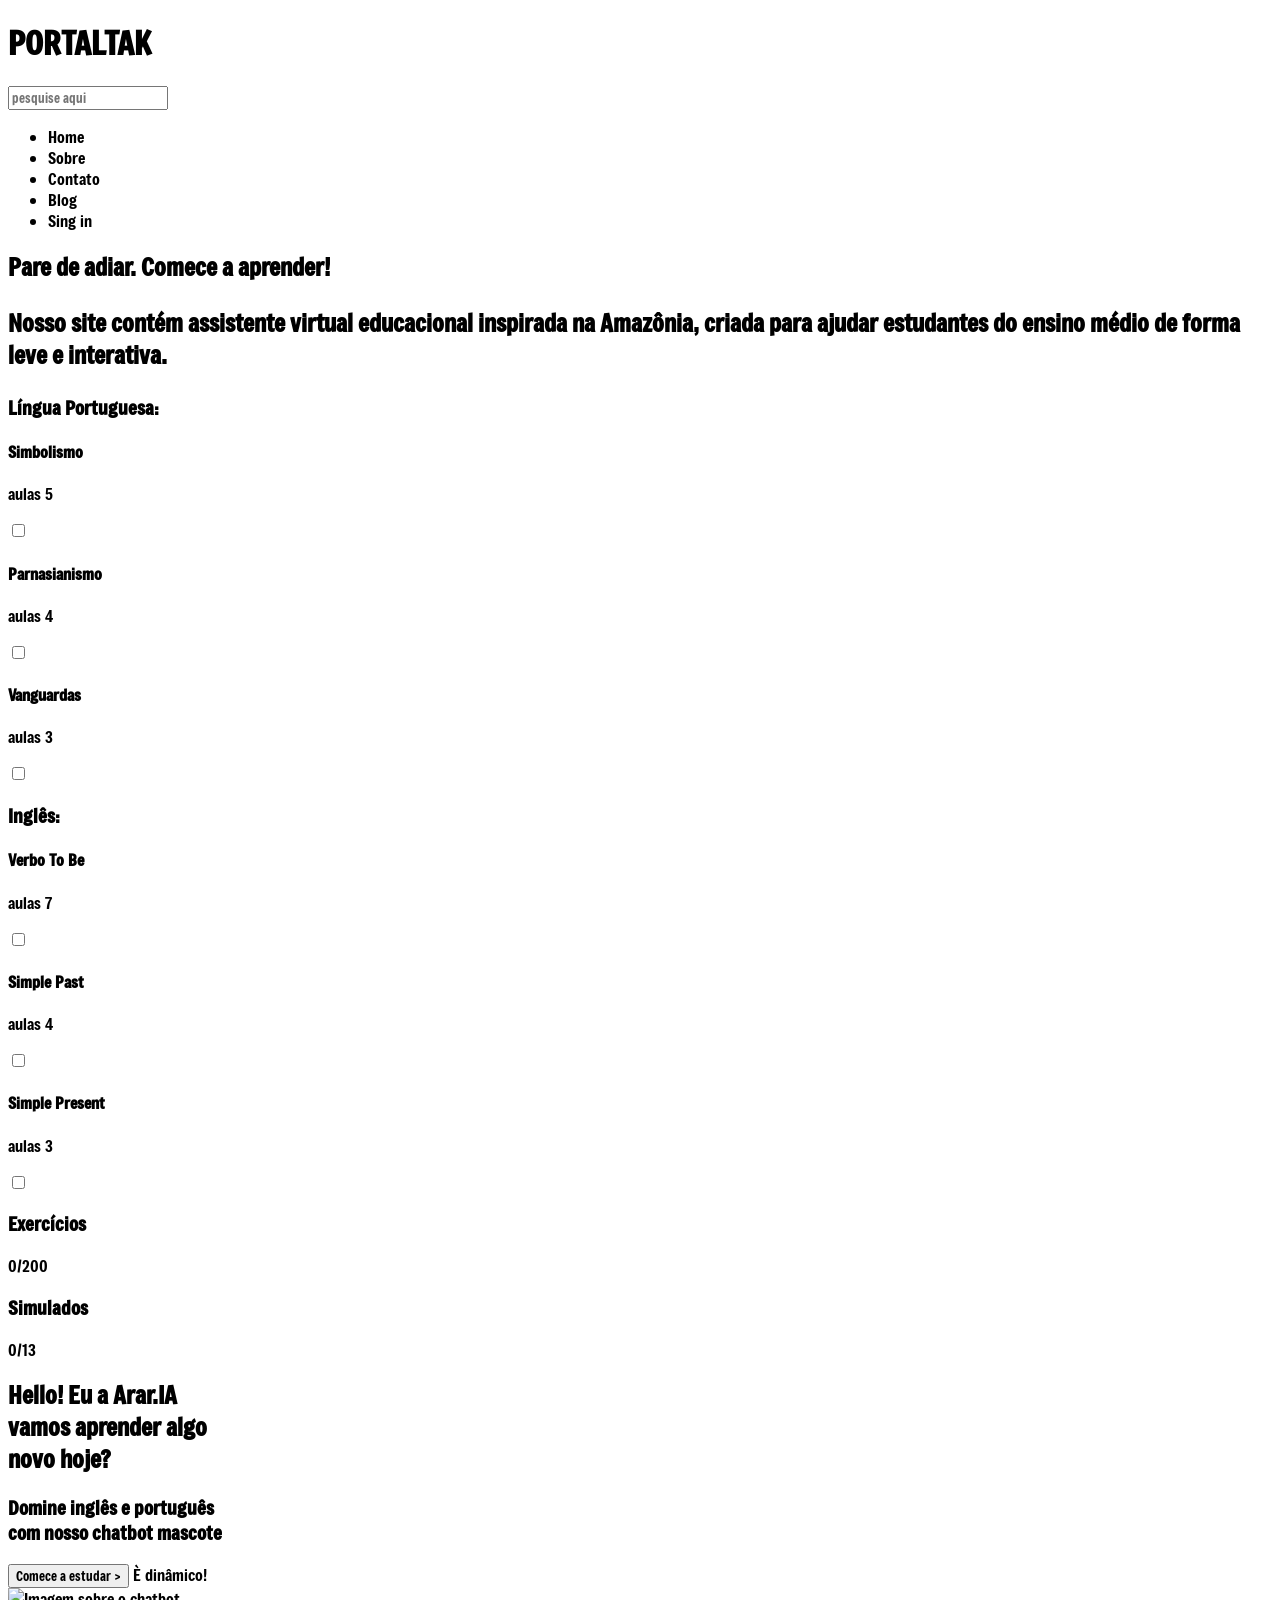
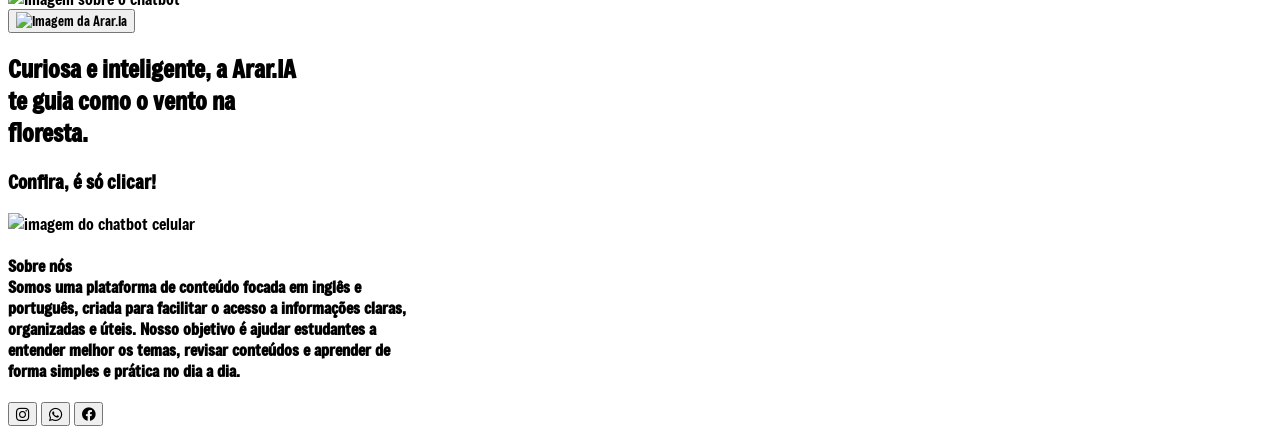
==== index.html @ faae697b "Add files via upload" ====
<!DOCTYPE html>
<html lang="pt-BR">
<head>
    <meta charset="UTF-8">
    <meta name="viewport" content="width=device-width, initial-scale=1.0">
    <title>Portalk</title>
    <link rel="stylesheet" href="style.css">
    <link rel="stylesheet" href="https://cdn.jsdelivr.net/npm/bootstrap-icons@1.13.1/font/bootstrap-icons.min.css">
    <!--O link das fontes ja foram baixados, são 2. Só falta colocar no css-->
    <link rel="preconnect" href="https://fonts.googleapis.com">
<link rel="preconnect" href="https://fonts.gstatic.com" crossorigin>
<link href="https://fonts.googleapis.com/css2?family=Amarante&family=Freeman&display=swap" rel="stylesheet">
</head>
<body>
     <div>
        <h1>PORTALTAK</h1>
        <form>
            <input type="text" placeholder="pesquise aqui">
        </form>
    </div>

    <div class="navegacao">
        <ul class="Menu">
            <li><a>Home</a></li>
            <li><a>Sobre</a></li>
            <li><a>Contato</a></li>
            <li><a>Blog</a></li>
            <li><a>Sing in</a></li>
        </ul>
    </div>

    <div class="Home">
        <h2>Pare de adiar. Comece a aprender!<h2>
        <p>Nosso site contém assistente virtual educacional inspirada na Amazônia, criada para ajudar estudantes do ensino médio de forma leve e interativa.</p>
    </div>

    <div class="atividade">
        <h3>Língua Portuguesa:</h3>

        <div class="Simbolismo">
            <h4>Simbolismo</h4>
            <p>aulas 5</p>

            <input type="checkbox" value="aula concluída">

        </div>

        <div class="Parnasianismo">
            <h4>Parnasianismo</h4>
            <p>aulas 4</p>

            <input type="checkbox" value="aula concluída">

        </div>

        <div class="Vanguardas">
            <h4>Vanguardas</h4>
            <p>aulas 3</p>
        
            <input type="checkbox" value="aula concluída">

        <h3>Inglês:</h3>

        <div class="Verbo To Be">
            <h4>Verbo To Be</h4>
            <p>aulas 7</p>

            <input type="checkbox" value="aula concluída">

        </div>

        <div class="Simple Past">
            <h4>Simple Past</h4>
            <p>aulas 4</p>

            <input type="checkbox" value="aula concluída">

        </div>

        <div class="Simple Present">
            <h4>Simple Present</h4>
            <p>aulas 3</p>
        
            <input type="checkbox" value="aula concluída">

        </div>

        <div class="exercícios">
            <div class="Exercícios">
                <h3>Exercícios</h3>
                <p>0/200</p>
            </div>

            <div class="Simulados">
                <h3>Simulados</h3>
                <p>0/13</p>
            </div>
        </div>
    
    <main>

        <section class="Sobre-Chatbot">
            <div class="txt-Sobre-Chatbot">

                <h1 class="titulo-section">Hello! Eu a Arar.IA
                     <br>vamos aprender algo 
                     <br>novo hoje?
                </h1>
                <h3>
                    Domine inglês e português 
                    <br>com nosso chatbot mascote
                </h3>
                <a href="#"><button>Comece a estudar > </button></a>
                <span class="texto-ao-lado-botao">È dinâmico!</span>
           <div class="img-sobre">
            <img src="img/arara do convite.png" alt="Imagem sobre o chatbot" width="450">
           </div>    
            </div>
        </section>
        <section class="Parte2-Sobre-Chatbot">
            <div class="txt-Parte2-Sobre-Chatbot">
                <a href="#"><button class="botao-redondo"><img src="img/Arar.IA.png" alt="Imagem da Arar.Ia" width="100" height="100"></button></a>
                <h1 class="titulo-section">Curiosa e inteligente, a Arar.IA 
                    <br>te guia como o vento na 
                    <br>floresta.
                </h1>
                <h3>Confira, é só clicar!</h3>
            <div class="img-Parte2-sobre">
            <img src="img/Celular chatbot.png" alt="imagem do chatbot celular" width="350">
            </div>

            </div>

        </section>
    </main>
    <footer>
        <div class="sobre-nos-footer">
            <h4>Sobre nós 
                <br> Somos uma plataforma de conteúdo focada em inglês e 
                <br> português, criada para facilitar o acesso a informações claras,
                <br> organizadas e úteis. Nosso objetivo é ajudar estudantes a 
                <br> entender melhor os temas, revisar conteúdos e aprender de 
                <br> forma simples e prática no dia a dia.</h4>
        </div>
        <div class="btn-redes">
           <a href="#"><button><i class="bi bi-instagram"></i></button></a>
           <a href="#"><button><i class="bi bi-whatsapp"></i></button></a>
           <a href="#"><button><i class="bi bi-facebook"></i></button></a>

        </div>
    </footer>
</body>
</html>
---- style.css ----
*{
   font-family: "Freeman", sans-serif; /*essa é uma das fontes que o site tem, falta a fonte Amarente que ja esta baixada. falta designar para o lugar certo*/
}
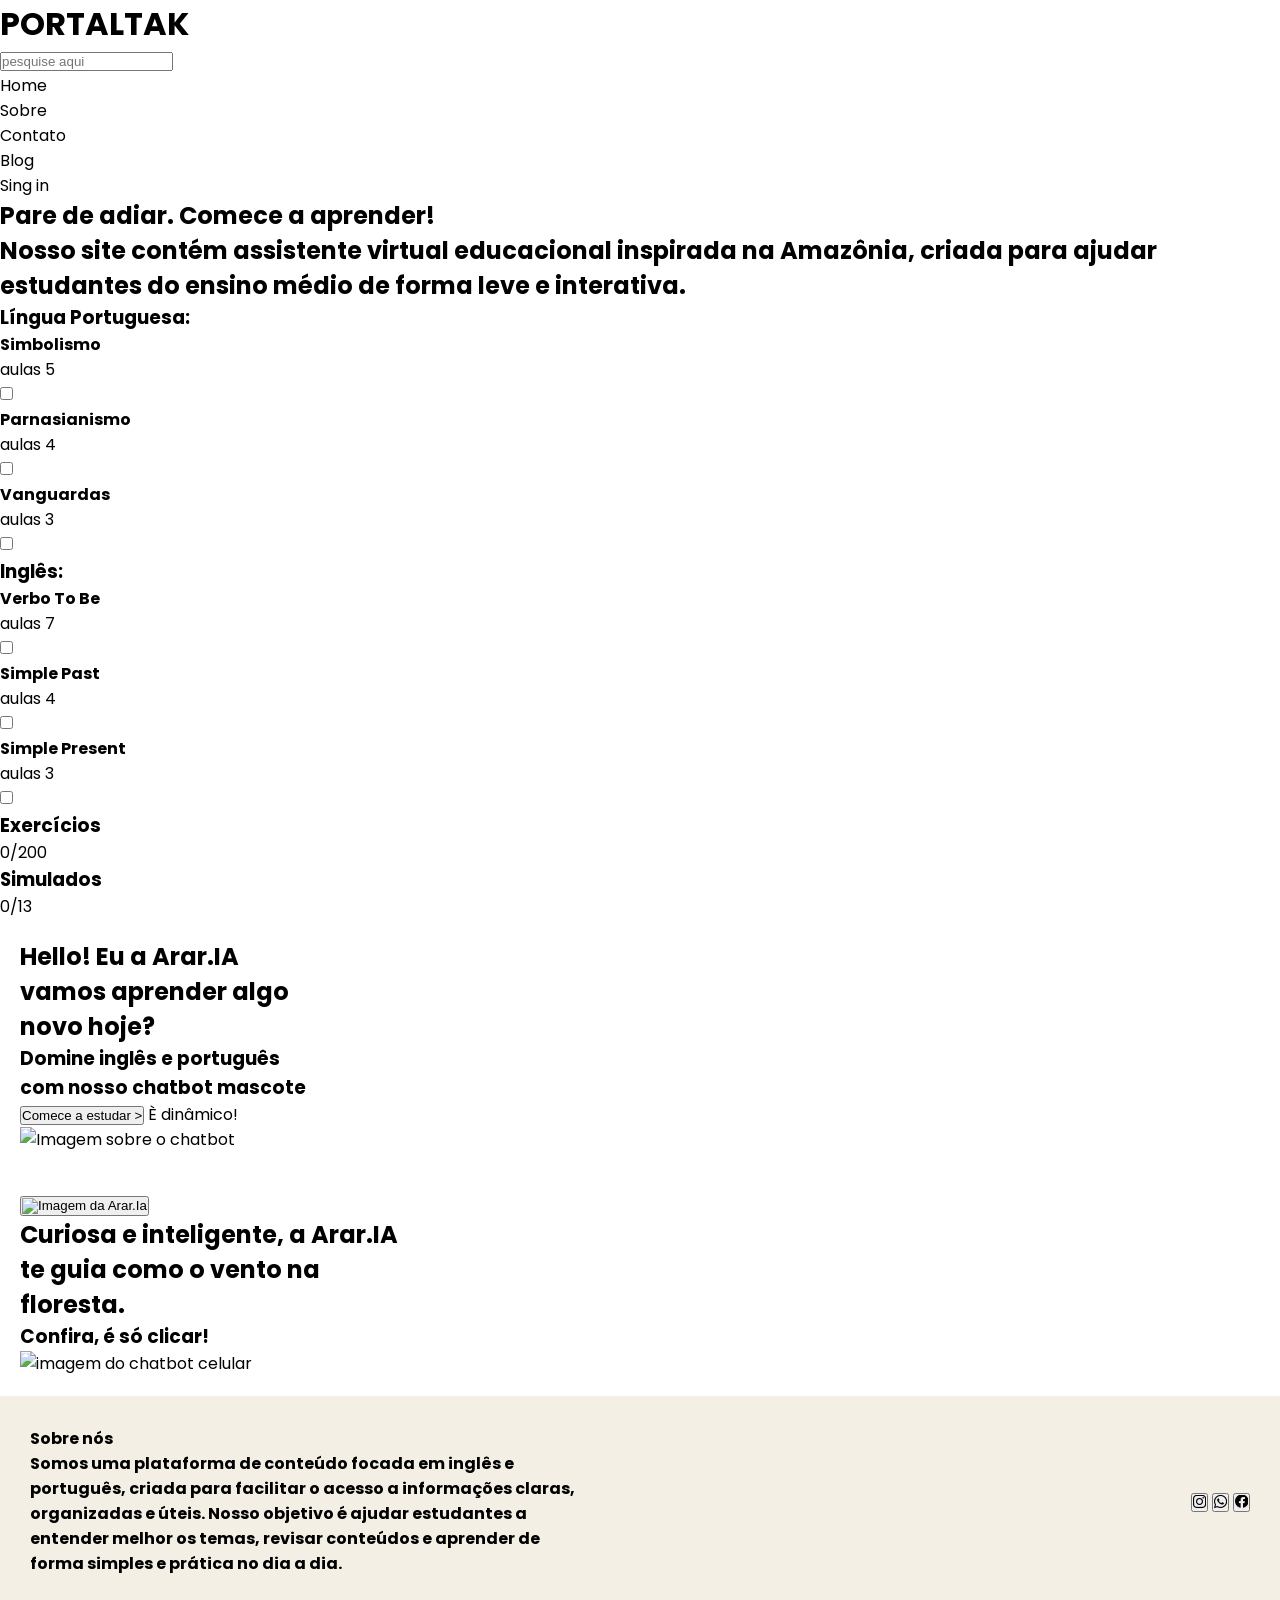
==== commit 628000f9: "Update index.html" ====
--- a/index.html
+++ b/index.html
@@ -149,5 +149,6 @@
 
         </div>
     </footer>
+    <script src="script.js"></script>
 </body>
 </html>
--- a/style.css
+++ b/style.css
@@ -1,4 +1,278 @@
-*{
-   font-family: "Freeman", sans-serif; /*essa é uma das fontes que o site tem, falta a fonte Amarente que ja esta baixada. falta designar para o lugar certo*/
-}
-
+@import url("https://fonts.googleapis.com/css2?family=Poppins:wght@400;500;600;700;800&family=Open+Sans:wght@400;600&display=swap");
+
+/* ---- Reset e Base ---- */
+*,
+*::before,
+*::after {
+ box-sizing: border-box;
+ margin: 0;
+ padding: 0;
+}
+
+:root {
+ --azul-escuro: #1a3a6b;
+ --azul-medio: #2563a8;
+ --azul-claro: #3b82d4;
+ --azul-hover: #1e50a0;
+ --amarelo: #f5c518;
+ --amarelo-claro: #fde68a;
+ --branco: #ffffff;
+ --cinza-claro: #f3f4f6;
+ --cinza-borda: #d1d5db;
+ --cinza-texto: #6b7280;
+ --texto-escuro: #1f2937;
+ --verde: #16a34a;
+ --bege: #f5f0e8;
+ --font-principal: "Poppins", sans-serif;
+ --font-corpo: "Open Sans", sans-serif;
+ --sombra-card: 0 2px 8px rgba(0, 0, 0, 0.1);
+ --radius-card: 12px;
+ --radius-btn: 8px;
+}
+body {
+ font-family: var(--font-principal), var(--font-corpo);
+ margin: 0;
+ padding: 0;
+}
+
+header {
+ background-color: #2563a8;
+ color: white;
+ padding: 20px 40px;
+ display: flex;
+ justify-content: space-between;
+ align-items: center;
+}
+
+.logo {
+ display: flex;
+ align-items: center;
+ gap: 12px;
+}
+
+.logo h1 {
+ font-size: 42px;
+ font-weight: bold;
+ margin: 0;
+}
+
+.logo img {
+ width: 55px;
+ height: auto;
+}
+
+nav a {
+ margin: 10px;
+ color: Black;
+ text-decoration: none;
+}
+
+.home {
+ display: flex;
+ justify-content: space-between;
+ align-items: center;
+ padding: 60px 80px;
+}
+
+.texto-home {
+ max-width: 400px;
+}
+
+.texto-home h2 {
+ font-size: 32px;
+ color: #1a3a6b;
+ margin-bottom: 20px;
+}
+
+.texto-home p {
+ font-size: 18px;
+ line-height: 1.6;
+}
+
+.img-home img {
+ width: 350px;
+}
+
+
+section {
+ padding: 20px;
+}
+
+.cards {
+ display: flex;
+ gap: 25px;
+ flex-wrap: wrap;
+ justify-content: center;
+ margin: 30px 0;
+}
+
+.card {
+ width: 160px;
+ height: 170px;
+ border-radius: 20px;
+ padding: 20px;
+ text-align: center;
+ box-shadow: 0 5px 10px rgba(0,0,0,0.15);
+ transition: 0.3s;
+ display: flex;
+ flex-direction: column;
+ justify-content: center;
+}
+
+.card:hover {
+ transform: translateY(-8px);
+}
+
+.card.azul {
+ background: #6f91bf;
+ color: white;
+}
+
+.card.bege {
+ background: #f3efe5;
+ color: #1f2937;
+}
+
+.card img {
+ width: 55px;
+ margin: 0 auto 15px;
+}
+
+.card h3 {
+ font-size: 18px;
+ margin-bottom: 8px;
+}
+
+.card p {
+ font-size: 14px;
+}
+
+.card:hover {
+ transform: scale(1.05);
+}
+
+.cards-extras {
+ display: flex;
+ gap: 30px;
+ justify-content: center;
+ margin: 40px 0;
+ flex-wrap: wrap;
+}
+
+.extra {
+ width: 250px;
+ height: 120px;
+ border-radius: 25px;
+ padding: 25px;
+ display: flex;
+ flex-direction: column;
+ justify-content: center;
+ box-shadow: 0 5px 10px rgba(0,0,0,0.15);
+ transition: 0.3s;
+}
+
+.extra:hover {
+ transform: translateY(-8px);
+}
+
+.extra.azul {
+ background: #6f91bf;
+ color: white;
+}
+
+.extra.bege {
+ background: #f3efe5;
+ color: #1f2937;
+}
+
+.extra h3 {
+ font-size: 22px;
+ margin-bottom: 10px;
+}
+
+.extra p {
+ font-size: 18px;
+}
+
+.menu {
+ list-style: none;
+ padding: 0;
+}
+
+.menu li {
+ display: inline;
+ margin-right: 20px;
+}
+
+.banner {
+ background-color: #ffffff; /* Cor da seção de banner */
+ text-align: center;
+ padding: 50px 0;
+}
+
+.cards {
+ display: flex;
+ justify-content: space-around;
+ padding: 20px;
+}
+
+.card {
+ border: 1px solid #e7f3fe;
+ padding: 20px;
+ width: 30%;
+ text-align: center;
+}
+
+.chatbot {
+ display: flex;
+ justify-content: space-between;
+ align-items: center;
+ padding: 60px;
+ flex-wrap: wrap;
+}
+
+.texto-chatbot {
+ max-width: 400px;
+}
+
+.texto-chatbot h2 {
+ font-size: 32px;
+ margin-bottom: 20px;
+}
+
+.texto-chatbot p {
+ margin-bottom: 20px;
+}
+
+.texto-chatbot button {
+ background: #6f91bf;
+ color: white;
+ border: none;
+ padding: 12px 25px;
+ border-radius: 12px;
+}
+.celular {
+ display: flex;
+ justify-content: space-around;
+ align-items: center;
+ padding: 60px;
+ flex-wrap: wrap;
+}
+
+.celular img {
+ width: 350px;
+}
+
+footer {
+ background: #f3efe5;
+ padding: 30px;
+ display: flex;
+ justify-content: space-between;
+ align-items: center;
+}
+
+.redes i {
+ font-size: 24px;
+ margin-left: 20px;
+ cursor: pointer;
+}
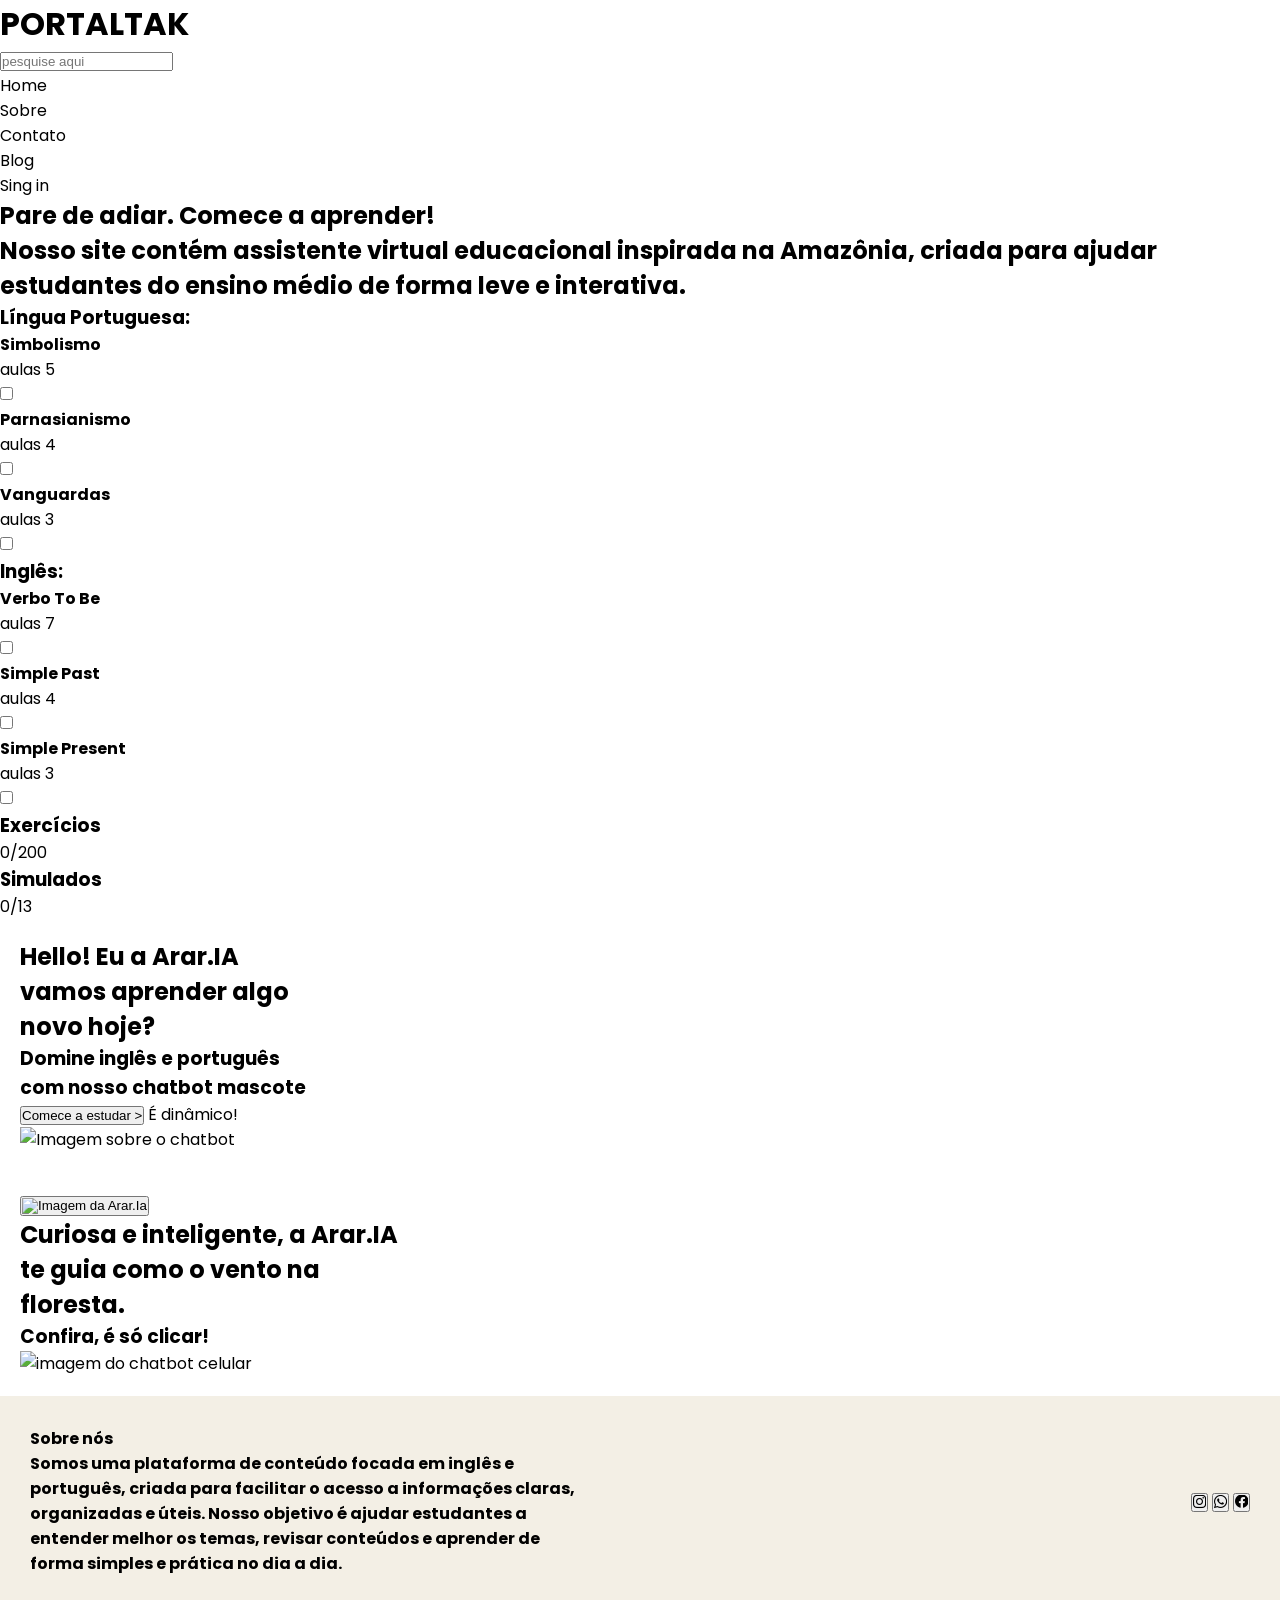
==== commit 06225516: "Update index.html" ====
--- a/index.html
+++ b/index.html
@@ -111,7 +111,7 @@
                     <br>com nosso chatbot mascote
                 </h3>
                 <a href="#"><button>Comece a estudar > </button></a>
-                <span class="texto-ao-lado-botao">È dinâmico!</span>
+                <span class="texto-ao-lado-botao">É dinâmico!</span>
            <div class="img-sobre">
             <img src="img/arara do convite.png" alt="Imagem sobre o chatbot" width="450">
            </div>    
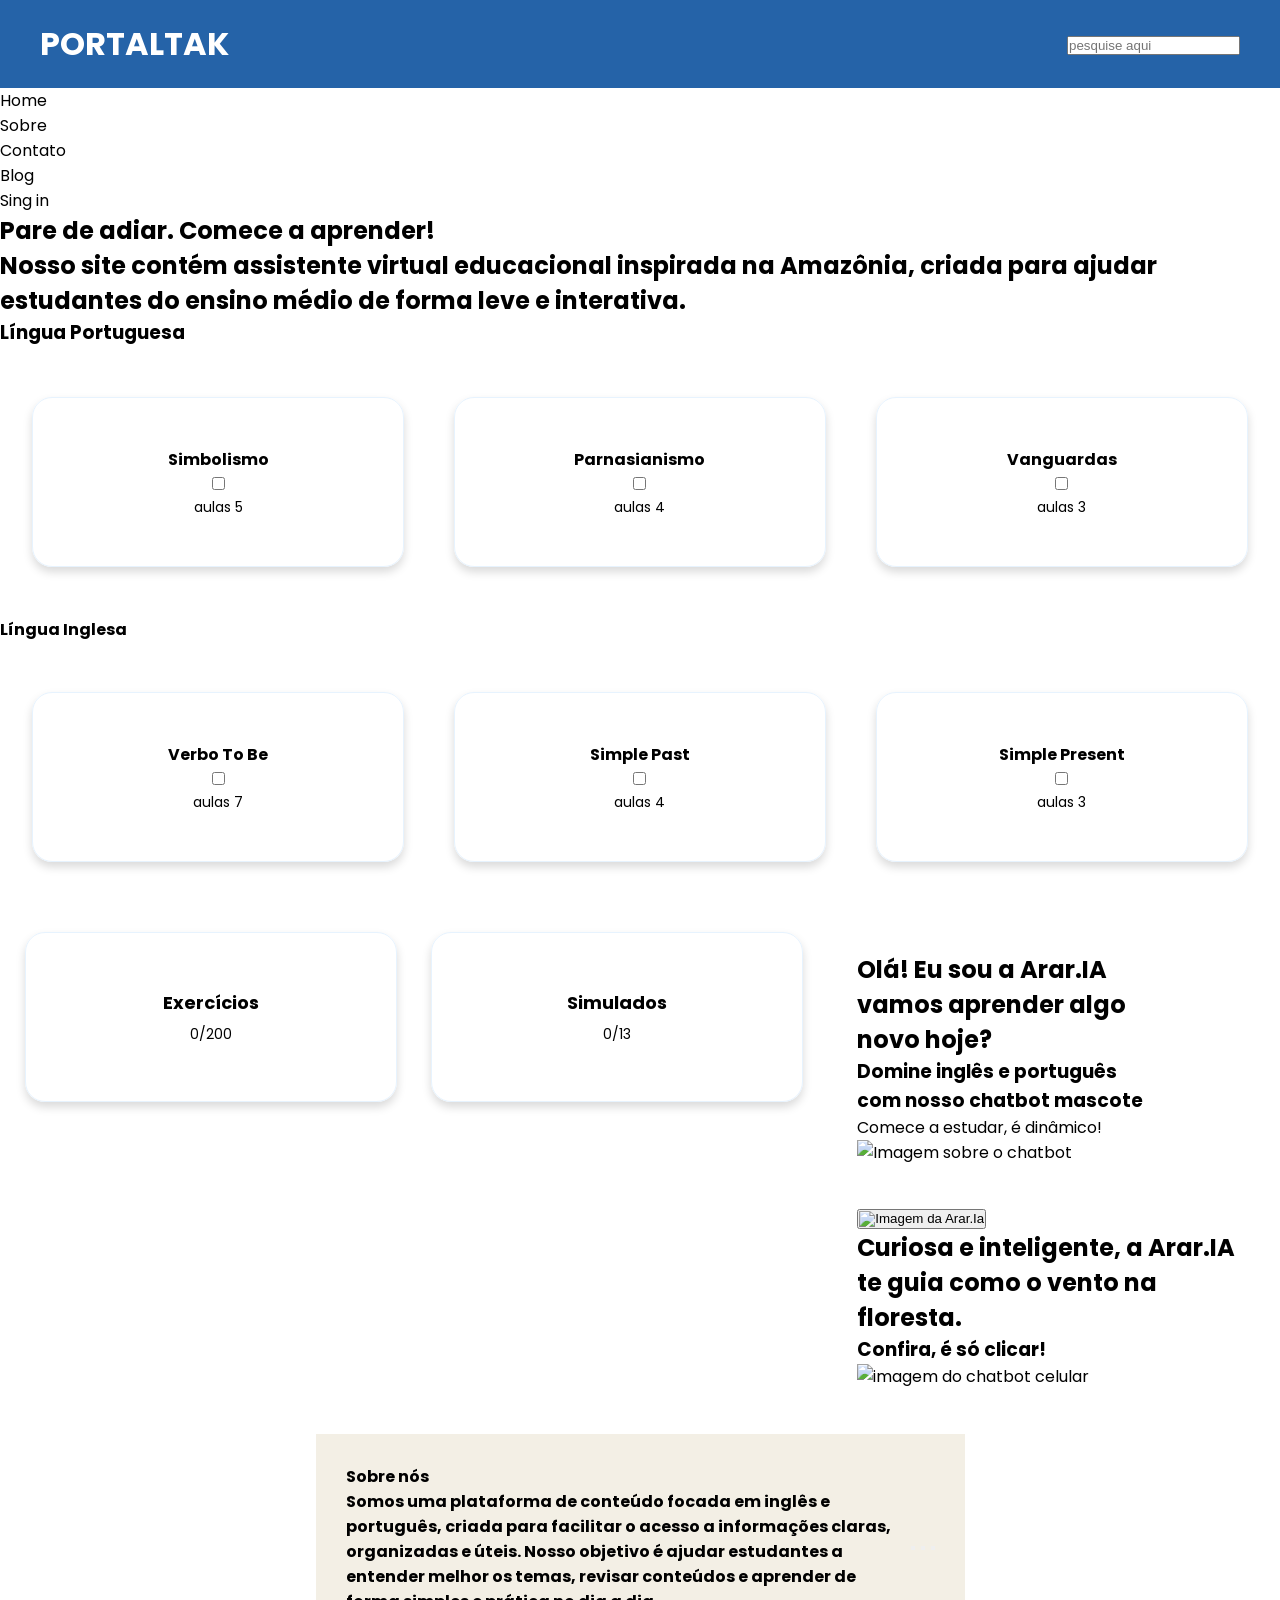
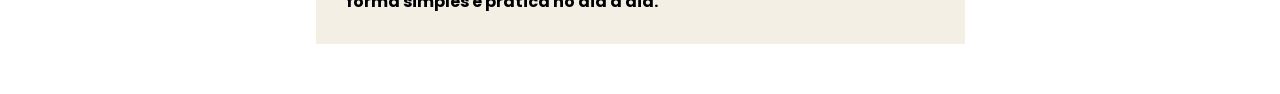
==== commit 82d7fb8b: "Update index.html" ====
--- a/index.html
+++ b/index.html
@@ -4,20 +4,16 @@
     <meta charset="UTF-8">
     <meta name="viewport" content="width=device-width, initial-scale=1.0">
     <title>Portalk</title>
-    <link rel="stylesheet" href="style.css">
-    <link rel="stylesheet" href="https://cdn.jsdelivr.net/npm/bootstrap-icons@1.13.1/font/bootstrap-icons.min.css">
-    <!--O link das fontes ja foram baixados, são 2. Só falta colocar no css-->
-    <link rel="preconnect" href="https://fonts.googleapis.com">
-<link rel="preconnect" href="https://fonts.gstatic.com" crossorigin>
-<link href="https://fonts.googleapis.com/css2?family=Amarante&family=Freeman&display=swap" rel="stylesheet">
+    <link rel="stylesheet" href="style.css">   
 </head>
 <body>
-     <div>
-        <h1>PORTALTAK</h1>
-        <form>
-            <input type="text" placeholder="pesquise aqui">
-        </form>
-    </div>
+
+<header>
+    <h1>PORTALTAK</h1> <img src="">
+    <form>
+        <input type="text" placeholder="pesquise aqui">
+    </form>
+</header>
 
     <div class="navegacao">
         <ul class="Menu">
@@ -29,126 +25,143 @@
         </ul>
     </div>
 
-    <div class="Home">
-        <h2>Pare de adiar. Comece a aprender!<h2>
-        <p>Nosso site contém assistente virtual educacional inspirada na Amazônia, criada para ajudar estudantes do ensino médio de forma leve e interativa.</p>
+    <h2>Pare de adiar. Comece a aprender!<h2>
+    <p>Nosso site contém assistente virtual educacional inspirada na Amazônia, criada para ajudar estudantes do ensino médio de forma leve e interativa.</p>
+
+    <h3 class="titulo-centro">Língua Portuguesa</h3>
+
+    <div class="cards">
+
+    <div class="card">
+        <h4>Simbolismo</h4>
+        <div class="item">
+            <input type="checkbox">
+            <p>aulas 5</p>
+        </div>
     </div>
 
-    <div class="atividade">
-        <h3>Língua Portuguesa:</h3>
+    <div class="card">
+        <h4>Parnasianismo</h4>
+        <div class="item">
+            <input type="checkbox">
+            <p>aulas 4</p>
+        </div>
+    </div>
 
-        <div class="Simbolismo">
-            <h4>Simbolismo</h4>
-            <p>aulas 5</p>
+    <div class="card">
+        <h4>Vanguardas</h4>
+        <div class="item">
+            <input type="checkbox">
+            <p>aulas 3</p>
+        </div>
+    </div>
 
-            <input type="checkbox" value="aula concluída">
+</div>
+
+    <h4 class="titulo-centro"> Língua Inglesa </h4>
+
+<div class="cards">
+
+    <div class="card">
+        <h4>Verbo To Be</h4>
+        <div class="item">
+            <input type="checkbox">
+            <p> aulas 7 </p>
+        </div>
+    
+    </div>
+
+    <div class="card">
+        <h4>Simple Past</h4>
+        <div class="item">
+             <input type="checkbox">
+             <p>aulas 4</p>
+        </div>
+
+    </div>
+
+        <div class="card">
+        <h4>Simple Present</h4>
+        <div class="item">
+             <input type="checkbox">
+             <p>aulas 3</p>
+        </div>
+
+    </div>
+</div>
+
+
+<div class="cards">
+    <div class="card">
+        <h3>Exercícios</h3>
+        <div class="item">
+         <p>0/200</p>
+        </div>
+    </div>
+
+    <div class="card">
+    <h3>Simulados</h3>
+    <div class="item">
+        <p>0/13</p>
+    </div>
+    
+</div>
+    
+<main>
+    <section class="sobre-chatbot">
+        <div class="txt-sobre-chatbot">
+            <h1 class="titulo-section">Olá! Eu sou a Arar.IA
+            <br>vamos aprender algo 
+            <br>novo hoje?
+            </h1>
+
+            <h3>Domine inglês e português 
+            <br>com nosso chatbot mascote
+            </h3>
+
+            <a id="login/cadastro"> Comece a estudar, é dinâmico! </a>
+
+            <div class="img-sobre">
+                <img src="img/arara-do-convite.png" alt="Imagem sobre o chatbot">
+            </div>    
+        </div>
+    </section>
+
+    <section class="parte2-sobre-chatbot">
+        <div class="txt-Parte2-Sobre-Chatbot">
+
+            <a href="#">
+                <button class="botao-redondo">
+                <img src="img/Arar.IA.png" alt="Imagem da Arar.Ia" class="imagem-ararIA">
+                </button>
+            </a>
+
+            <h1>Curiosa e inteligente, a Arar.IA 
+            <br>te guia como o vento na 
+            <br>floresta.
+            </h1>
+            <h3>Confira, é só clicar!</h3>
+            <div class="celular-chatbot">
+            <img src="img/celular-chatbot.png" alt="imagem do chatbot celular">
+            </div>
 
         </div>
+    </section>
+</main>
 
-        <div class="Parnasianismo">
-            <h4>Parnasianismo</h4>
-            <p>aulas 4</p>
+<footer>
+    <h4>Sobre nós 
+    <br> Somos uma plataforma de conteúdo focada em inglês e 
+    <br> português, criada para facilitar o acesso a informações claras,
+    <br> organizadas e úteis. Nosso objetivo é ajudar estudantes a 
+    <br> entender melhor os temas, revisar conteúdos e aprender de 
+    <br> forma simples e prática no dia a dia.</h4>
 
-            <input type="checkbox" value="aula concluída">
-
-        </div>
-
-        <div class="Vanguardas">
-            <h4>Vanguardas</h4>
-            <p>aulas 3</p>
-        
-            <input type="checkbox" value="aula concluída">
-
-        <h3>Inglês:</h3>
-
-        <div class="Verbo To Be">
-            <h4>Verbo To Be</h4>
-            <p>aulas 7</p>
-
-            <input type="checkbox" value="aula concluída">
-
-        </div>
-
-        <div class="Simple Past">
-            <h4>Simple Past</h4>
-            <p>aulas 4</p>
-
-            <input type="checkbox" value="aula concluída">
-
-        </div>
-
-        <div class="Simple Present">
-            <h4>Simple Present</h4>
-            <p>aulas 3</p>
-        
-            <input type="checkbox" value="aula concluída">
-
-        </div>
-
-        <div class="exercícios">
-            <div class="Exercícios">
-                <h3>Exercícios</h3>
-                <p>0/200</p>
-            </div>
-
-            <div class="Simulados">
-                <h3>Simulados</h3>
-                <p>0/13</p>
-            </div>
-        </div>
-    
-    <main>
-
-        <section class="Sobre-Chatbot">
-            <div class="txt-Sobre-Chatbot">
-
-                <h1 class="titulo-section">Hello! Eu a Arar.IA
-                     <br>vamos aprender algo 
-                     <br>novo hoje?
-                </h1>
-                <h3>
-                    Domine inglês e português 
-                    <br>com nosso chatbot mascote
-                </h3>
-                <a href="#"><button>Comece a estudar > </button></a>
-                <span class="texto-ao-lado-botao">É dinâmico!</span>
-           <div class="img-sobre">
-            <img src="img/arara do convite.png" alt="Imagem sobre o chatbot" width="450">
-           </div>    
-            </div>
-        </section>
-        <section class="Parte2-Sobre-Chatbot">
-            <div class="txt-Parte2-Sobre-Chatbot">
-                <a href="#"><button class="botao-redondo"><img src="img/Arar.IA.png" alt="Imagem da Arar.Ia" width="100" height="100"></button></a>
-                <h1 class="titulo-section">Curiosa e inteligente, a Arar.IA 
-                    <br>te guia como o vento na 
-                    <br>floresta.
-                </h1>
-                <h3>Confira, é só clicar!</h3>
-            <div class="img-Parte2-sobre">
-            <img src="img/Celular chatbot.png" alt="imagem do chatbot celular" width="350">
-            </div>
-
-            </div>
-
-        </section>
-    </main>
-    <footer>
-        <div class="sobre-nos-footer">
-            <h4>Sobre nós 
-                <br> Somos uma plataforma de conteúdo focada em inglês e 
-                <br> português, criada para facilitar o acesso a informações claras,
-                <br> organizadas e úteis. Nosso objetivo é ajudar estudantes a 
-                <br> entender melhor os temas, revisar conteúdos e aprender de 
-                <br> forma simples e prática no dia a dia.</h4>
-        </div>
-        <div class="btn-redes">
-           <a href="#"><button><i class="bi bi-instagram"></i></button></a>
-           <a href="#"><button><i class="bi bi-whatsapp"></i></button></a>
-           <a href="#"><button><i class="bi bi-facebook"></i></button></a>
-
-        </div>
-    </footer>
-    <script src="script.js"></script>
+    <div class="btn-redes">
+        <a href="#"><button><i class="bi bi-instagram"></i></button></a>
+        <a href="#"><button><i class="bi bi-whatsapp"></i></button></a>
+        <a href="#"><button><i class="bi bi-facebook"></i></button></a>
+    </div>
+</footer>
 </body>
 </html>
--- a/style.css
+++ b/style.css
@@ -271,7 +271,7 @@
  align-items: center;
 }
 
-.redes i {
+.btn-redes {
  font-size: 24px;
  margin-left: 20px;
  cursor: pointer;
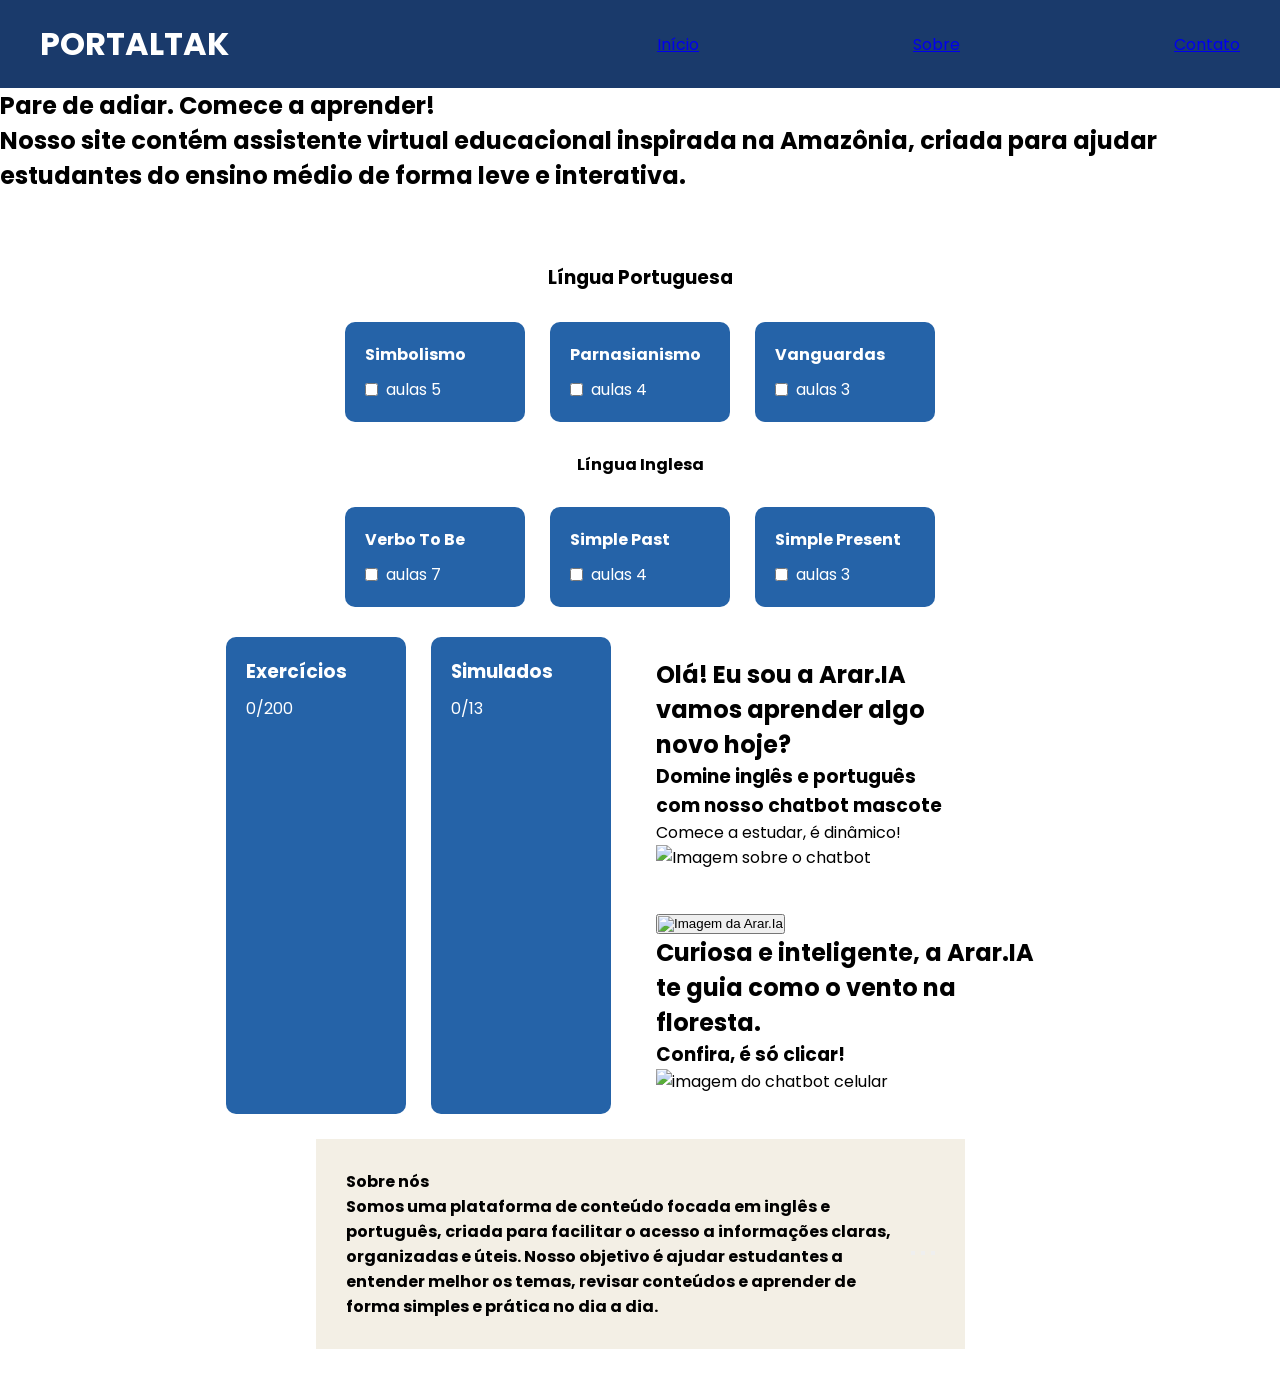
==== commit efa1f52f: "Update index.html" ====
--- a/index.html
+++ b/index.html
@@ -10,23 +10,13 @@
 
 <header>
     <h1>PORTALTAK</h1> <img src="">
-    <form>
-        <input type="text" placeholder="pesquise aqui">
-    </form>
+      <a href="#"> Início </a> 
+      <a href="#"> Sobre </a> 
+      <a href="#"> Contato </a> 
 </header>
 
-    <div class="navegacao">
-        <ul class="Menu">
-            <li><a>Home</a></li>
-            <li><a>Sobre</a></li>
-            <li><a>Contato</a></li>
-            <li><a>Blog</a></li>
-            <li><a>Sing in</a></li>
-        </ul>
-    </div>
-
     <h2>Pare de adiar. Comece a aprender!<h2>
-    <p>Nosso site contém assistente virtual educacional inspirada na Amazônia, criada para ajudar estudantes do ensino médio de forma leve e interativa.</p>
+    <p>Nosso site contém assistente virtual educacional inspirada na Amazônia, criada para ajudar estudantes do ensino médio de forma leve e interativa.</p> <br> <br>
 
     <h3 class="titulo-centro">Língua Portuguesa</h3>
 
--- a/style.css
+++ b/style.css
@@ -1,6 +1,5 @@
 @import url("https://fonts.googleapis.com/css2?family=Poppins:wght@400;500;600;700;800&family=Open+Sans:wght@400;600&display=swap");
 
-/* ---- Reset e Base ---- */
 *,
 *::before,
 *::after {
@@ -36,12 +35,16 @@
 }
 
 header {
- background-color: #2563a8;
+ background-color:#1a3a6b;
  color: white;
  padding: 20px 40px;
  display: flex;
  justify-content: space-between;
  align-items: center;
+}
+
+.navegacao {
+display: flex;
 }
 
 .logo {
@@ -93,164 +96,38 @@
  width: 350px;
 }
 
-
 section {
  padding: 20px;
 }
 
 .cards {
- display: flex;
- gap: 25px;
- flex-wrap: wrap;
- justify-content: center;
- margin: 30px 0;
+    display: flex;
+    gap: 25px;
+    flex-wrap: wrap;
+    justify-content: center;
+    margin: 30px 0;
 }
 
+
 .card {
- width: 160px;
- height: 170px;
- border-radius: 20px;
- padding: 20px;
- text-align: center;
- box-shadow: 0 5px 10px rgba(0,0,0,0.15);
- transition: 0.3s;
- display: flex;
- flex-direction: column;
- justify-content: center;
+    background-color: #2563a8;
+    color: white;
+    padding: 20px;
+    border-radius: 10px;
+    width: 180px;
 }
 
-.card:hover {
- transform: translateY(-8px);
+.item {
+    display: flex;
+    align-items: center;
+    gap: 8px;
+    margin-top: 10px;
 }
 
-.card.azul {
- background: #6f91bf;
- color: white;
+.titulo-centro {
+text-align: center;
 }
 
-.card.bege {
- background: #f3efe5;
- color: #1f2937;
-}
-
-.card img {
- width: 55px;
- margin: 0 auto 15px;
-}
-
-.card h3 {
- font-size: 18px;
- margin-bottom: 8px;
-}
-
-.card p {
- font-size: 14px;
-}
-
-.card:hover {
- transform: scale(1.05);
-}
-
-.cards-extras {
- display: flex;
- gap: 30px;
- justify-content: center;
- margin: 40px 0;
- flex-wrap: wrap;
-}
-
-.extra {
- width: 250px;
- height: 120px;
- border-radius: 25px;
- padding: 25px;
- display: flex;
- flex-direction: column;
- justify-content: center;
- box-shadow: 0 5px 10px rgba(0,0,0,0.15);
- transition: 0.3s;
-}
-
-.extra:hover {
- transform: translateY(-8px);
-}
-
-.extra.azul {
- background: #6f91bf;
- color: white;
-}
-
-.extra.bege {
- background: #f3efe5;
- color: #1f2937;
-}
-
-.extra h3 {
- font-size: 22px;
- margin-bottom: 10px;
-}
-
-.extra p {
- font-size: 18px;
-}
-
-.menu {
- list-style: none;
- padding: 0;
-}
-
-.menu li {
- display: inline;
- margin-right: 20px;
-}
-
-.banner {
- background-color: #ffffff; /* Cor da seção de banner */
- text-align: center;
- padding: 50px 0;
-}
-
-.cards {
- display: flex;
- justify-content: space-around;
- padding: 20px;
-}
-
-.card {
- border: 1px solid #e7f3fe;
- padding: 20px;
- width: 30%;
- text-align: center;
-}
-
-.chatbot {
- display: flex;
- justify-content: space-between;
- align-items: center;
- padding: 60px;
- flex-wrap: wrap;
-}
-
-.texto-chatbot {
- max-width: 400px;
-}
-
-.texto-chatbot h2 {
- font-size: 32px;
- margin-bottom: 20px;
-}
-
-.texto-chatbot p {
- margin-bottom: 20px;
-}
-
-.texto-chatbot button {
- background: #6f91bf;
- color: white;
- border: none;
- padding: 12px 25px;
- border-radius: 12px;
-}
 .celular {
  display: flex;
  justify-content: space-around;
@@ -259,7 +136,7 @@
  flex-wrap: wrap;
 }
 
-.celular img {
+.celular-chatbot {
  width: 350px;
 }
 
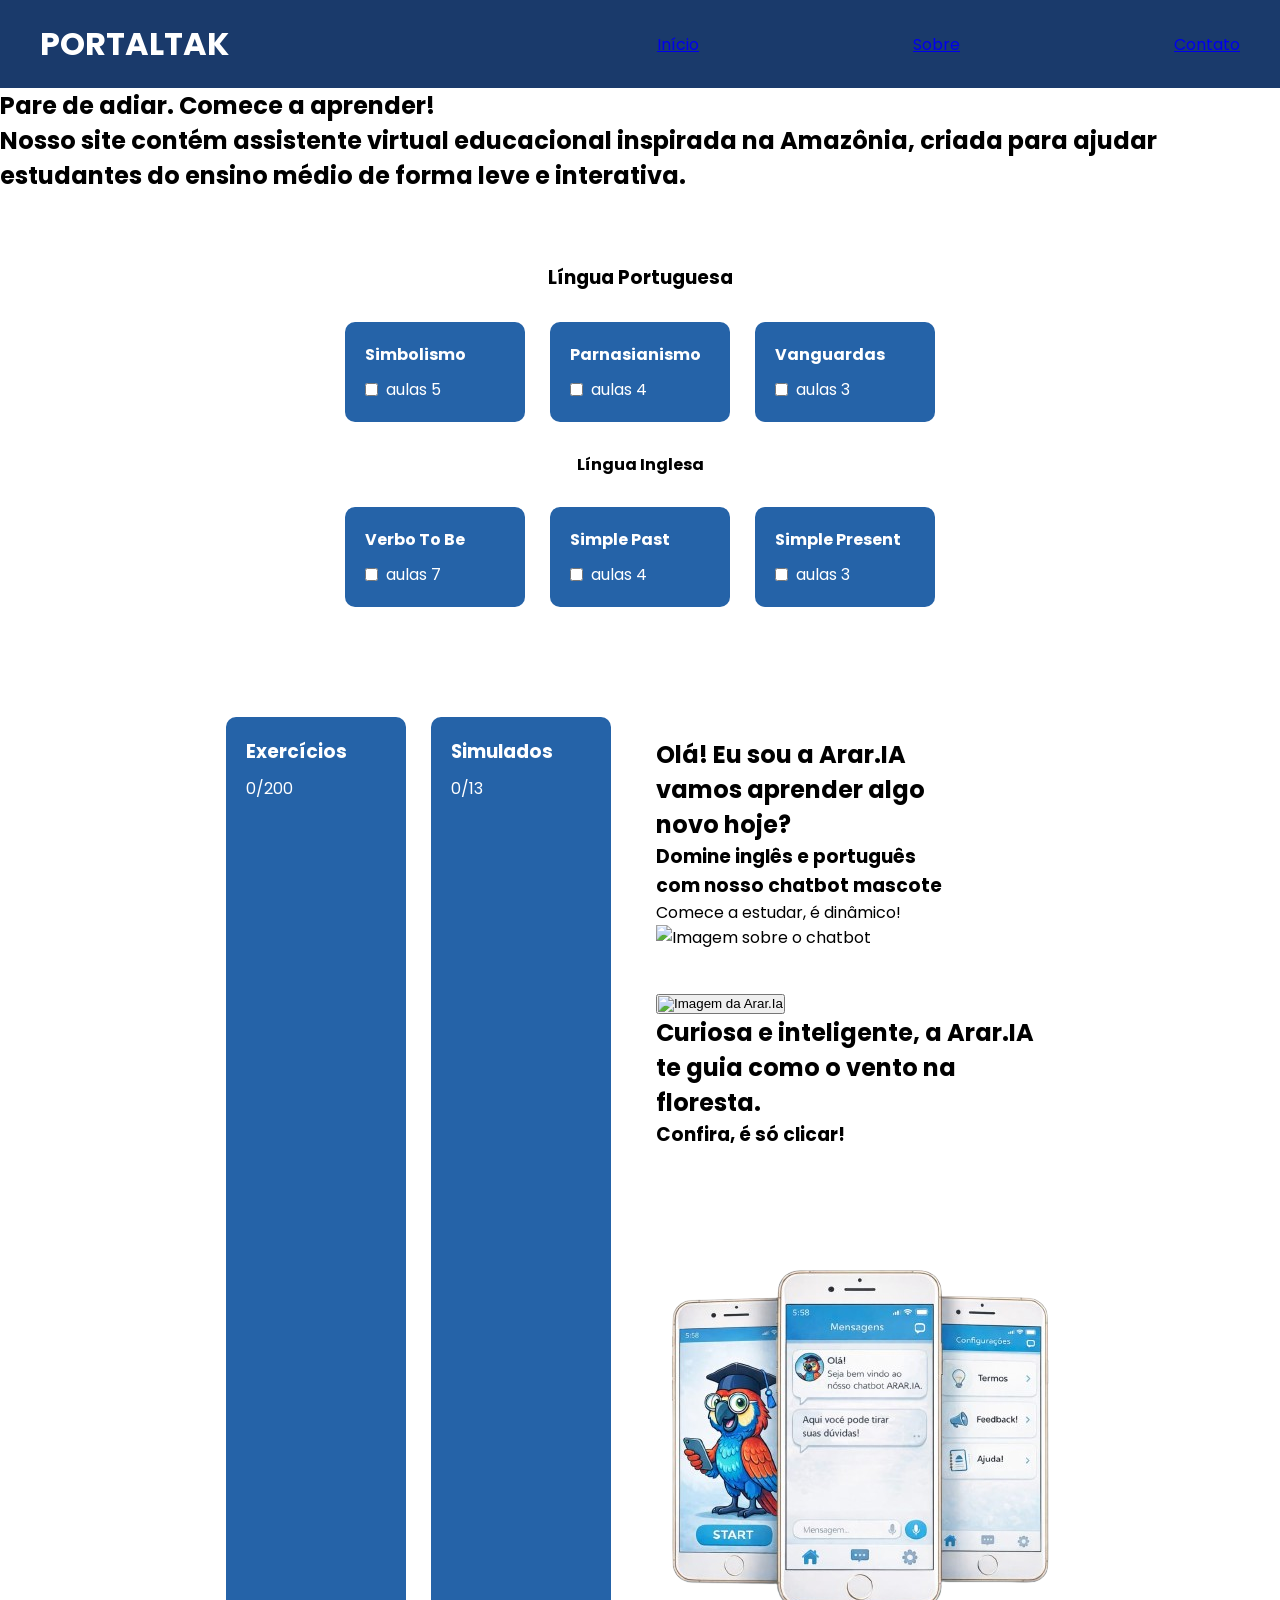
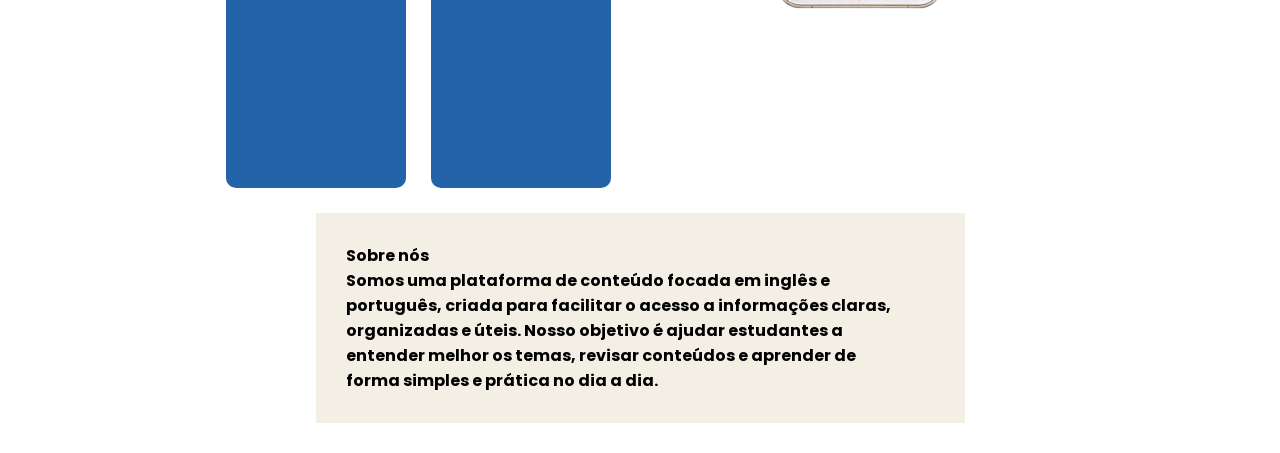
==== commit fe89932c: "Update index.html" ====
--- a/index.html
+++ b/index.html
@@ -78,7 +78,7 @@
         </div>
 
     </div>
-</div>
+</div> <br><br>
 
 
 <div class="cards">
@@ -132,7 +132,7 @@
             </h1>
             <h3>Confira, é só clicar!</h3>
             <div class="celular-chatbot">
-            <img src="img/celular-chatbot.png" alt="imagem do chatbot celular">
+            <img src="celular-chatbot.png" alt="imagem do chatbot celular">
             </div>
 
         </div>
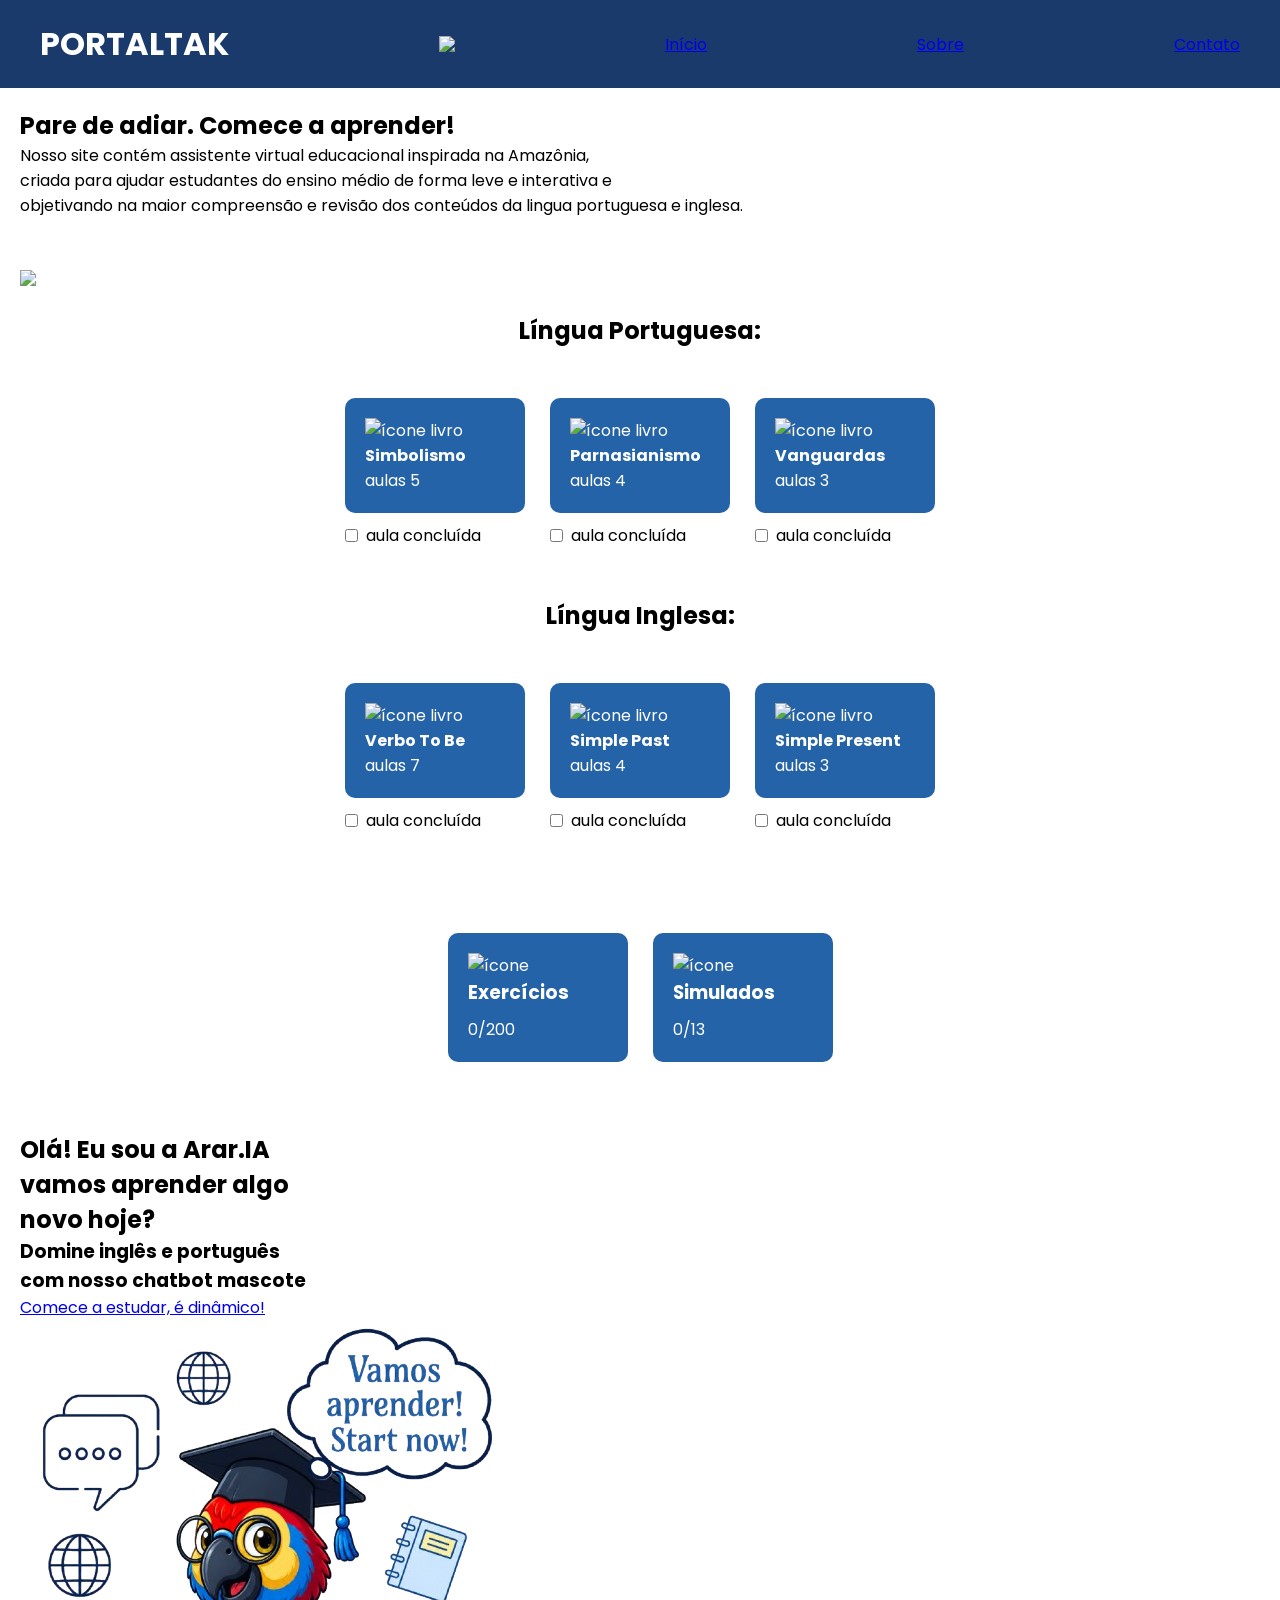
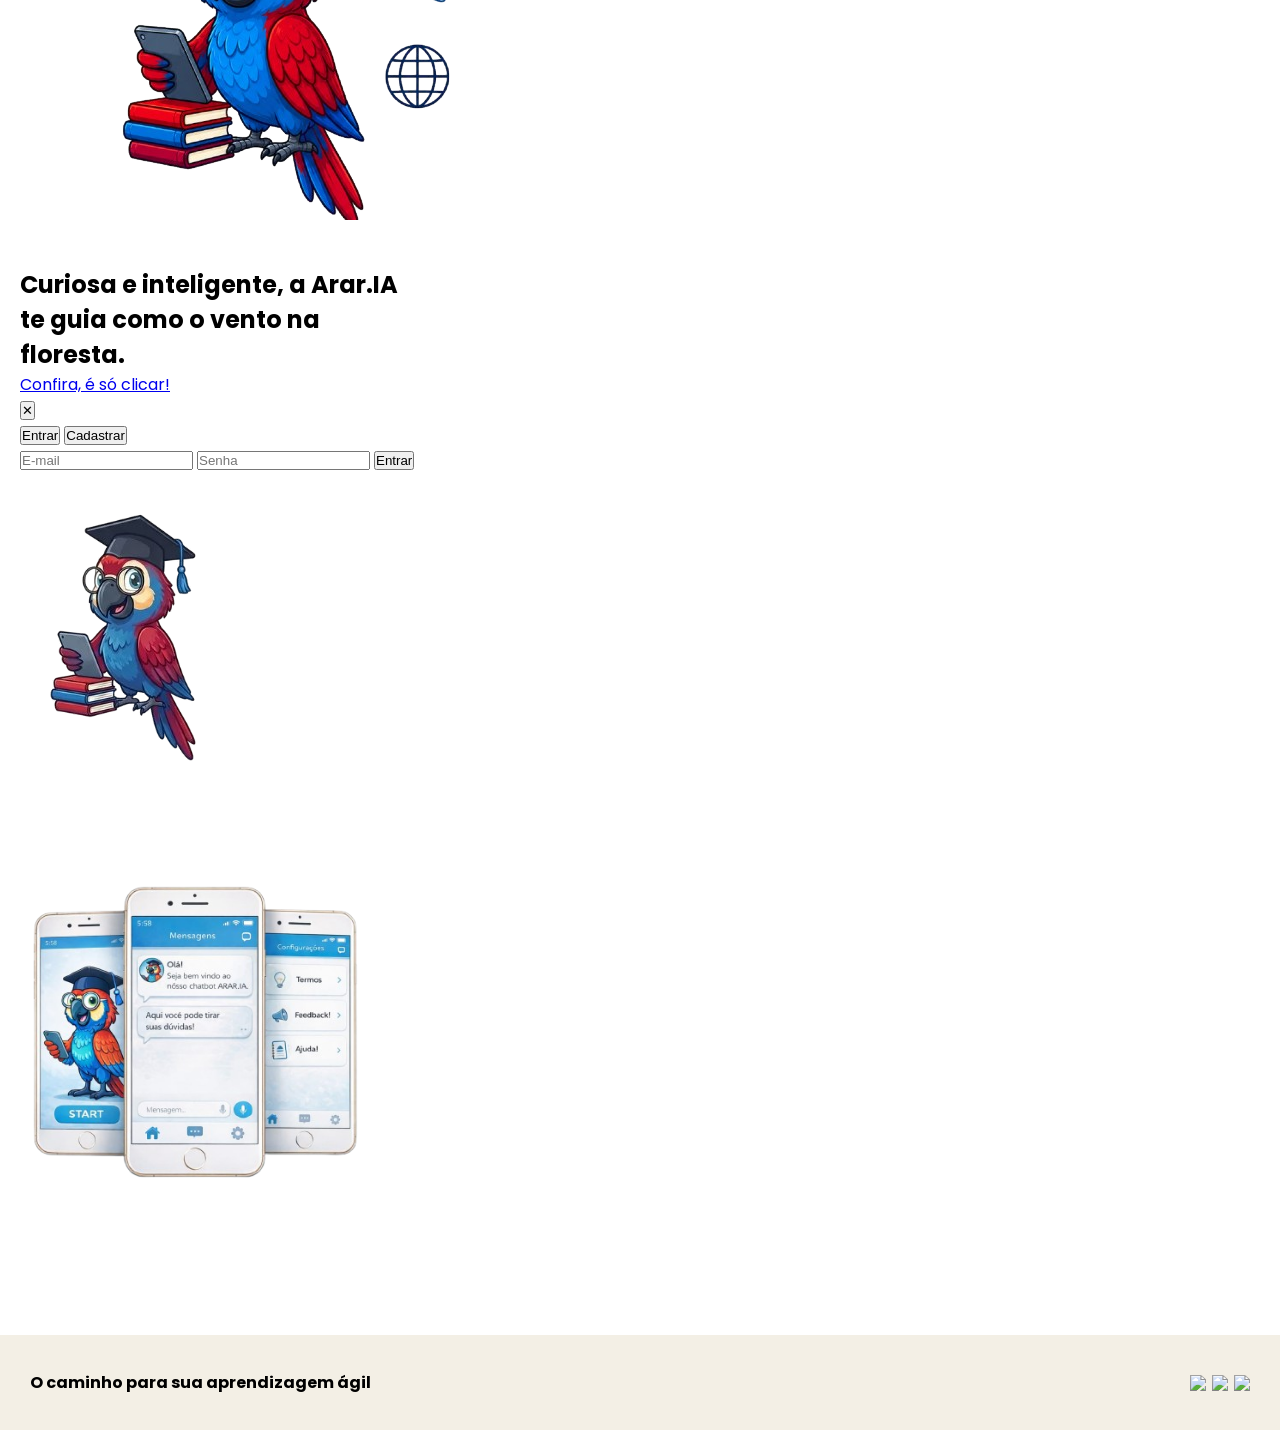
==== commit eeabbf27: "Update index.html" ====
--- a/index.html
+++ b/index.html
@@ -7,151 +7,234 @@
     <link rel="stylesheet" href="style.css">   
 </head>
 <body>
-
+ 
 <header>
-    <h1>PORTALTAK</h1> <img src="">
-      <a href="#"> Início </a> 
-      <a href="#"> Sobre </a> 
-      <a href="#"> Contato </a> 
+    <h1>PORTALTAK</h1> <img src="simbolo-livro.png">
+      <a href="#inicio"> Início </a> 
+      <a href="#sobre"> Sobre </a> 
+      <a href="#contato"> Contato </a> 
 </header>
-
-    <h2>Pare de adiar. Comece a aprender!<h2>
-    <p>Nosso site contém assistente virtual educacional inspirada na Amazônia, criada para ajudar estudantes do ensino médio de forma leve e interativa.</p> <br> <br>
-
-    <h3 class="titulo-centro">Língua Portuguesa</h3>
-
-    <div class="cards">
-
-    <div class="card">
-        <h4>Simbolismo</h4>
-        <div class="item">
-            <input type="checkbox">
-            <p>aulas 5</p>
-        </div>
+ 
+<section id="inicio" class="inicio">
+    <div class="inicio-texto"> 
+        <h2>Pare de adiar. Comece a aprender!</h2>
+    
+        <p>Nosso site contém assistente virtual educacional inspirada na Amazônia, <br>
+        criada para ajudar estudantes do ensino médio de forma leve e interativa e <br> 
+        objetivando na maior compreensão e revisão dos conteúdos da lingua portuguesa e inglesa.
+    </p> <br><br>
     </div>
 
-    <div class="card">
-        <h4>Parnasianismo</h4>
-        <div class="item">
-            <input type="checkbox">
-            <p>aulas 4</p>
-        </div>
+    <div class="img-inicio"> 
+        <img src="corujas-inicio.png">
     </div>
-
-    <div class="card">
-        <h4>Vanguardas</h4>
-        <div class="item">
-            <input type="checkbox">
-            <p>aulas 3</p>
-        </div>
+ 
+</section>
+    
+    <h2 class="titulo-centro">Língua Portuguesa:</h2>
+ 
+    <section class="cards-section">
+        <div class="cards">
+ 
+            <div class="card-wrapper">
+                <div class="card">
+                    <div class="card-icon">
+                        <img src="livro-portugues.png" alt="ícone livro">
+                    </div>
+                    <h4>Simbolismo</h4>
+                    <span class="badge">aulas 5</span>
+                </div>
+                <div class="item">
+                    <input type="checkbox" id="cb-simbolismo">
+                    <label for="cb-simbolismo">aula concluída</label>
+                </div>
+            </div>
+ 
+            <div class="card-wrapper">
+                <div class="card">
+                    <div class="card-icon">
+                        <img src="livro-portugues.png" alt="ícone livro">
+                    </div>
+                    <h4>Parnasianismo</h4>
+                    <span class="badge">aulas 4</span>
+                </div>
+                <div class="item">
+                    <input type="checkbox" id="cb-parnasianismo">
+                    <label for="cb-parnasianismo">aula concluída</label>
+                </div>
+            </div>
+ 
+            <div class="card-wrapper">
+                <div class="card">
+                    <div class="card-icon">
+                        <img src="livro-portugues.png" alt="ícone livro">
+                    </div>
+                    <h4>Vanguardas</h4>
+                    <span class="badge">aulas 3</span>
+                </div>
+                <div class="item">
+                    <input type="checkbox" id="cb-vanguardas">
+                    <label for="cb-vanguardas">aula concluída</label>
+                </div>
+            </div>
+ 
+        </div>
+    </section>
+ 
+    <h2 class="titulo-centro"> Língua Inglesa: </h2>
+ 
+    <section class="cards-section">
+        <div class="cards">
+ 
+            <div class="card-wrapper">
+                <div class="card">
+                    <div class="card-icon">
+                        <img src="livro-ingles.png" alt="ícone livro">
+                    </div>
+                    <h4>Verbo To Be</h4>
+                    <span class="badge">aulas 7</span>
+                </div>
+                <div class="item">
+                    <input type="checkbox" id="cb-tobe">
+                    <label for="cb-tobe">aula concluída</label>
+                </div>
+            </div>
+ 
+            <div class="card-wrapper">
+                <div class="card">
+                    <div class="card-icon">
+                        <img src="livro-ingles.png" alt="ícone livro">
+                    </div>
+                    <h4>Simple Past</h4>
+                    <span class="badge">aulas 4</span>
+                </div>
+                <div class="item">
+                    <input type="checkbox" id="cb-simplepast">
+                    <label for="cb-simplepast">aula concluída</label>
+                </div>
+            </div>
+ 
+            <div class="card-wrapper">
+                <div class="card">
+                    <div class="card-icon">
+                        <img src="livro-ingles.png" alt="ícone livro">
+                    </div>
+                    <h4>Simple Present</h4>
+                    <span class="badge">aulas 3</span>
+                </div>
+                <div class="item">
+                    <input type="checkbox" id="cb-simplepresent">
+                    <label for="cb-simplepresent">aula concluída</label>
+                </div>
+            </div>
+ 
+        </div> 
+    </section>
+ 
+    <section class="cards-section"> 
+        <div class="cards">
+            <div class="card">
+                <div class="card-icon">
+                     <img src="livro-aberto.png" alt="ícone">
+                </div>
+                <h3>Exercícios</h3>
+                <div class="item">
+                    <p>0/200</p>
+                </div>
+            </div>
+ 
+            <div class="card">
+                <div class="card-icon">
+                    <img src="livro-aberto.png" alt="ícone">
+                </div>
+                <h3>Simulados</h3>
+                <div class="item">
+                    <p>0/13</p>
+                </div>
+            </div>
+        </div>
+    </section>
+ 
+<main>
+    <section id="sobre" class="sobre-chatbot">
+        <div class="texto">
+            <h1>
+                Olá! Eu sou a Arar.IA
+                <br>vamos aprender algo
+                <br>novo hoje?
+            </h1>
+ 
+            <h3>
+                Domine inglês e português
+                <br>com nosso chatbot mascote
+            </h3>
+ 
+            <a href="https://typebot.co/recep-o-uqpz59j">
+                Comece a estudar, é dinâmico!
+            </a>
+        </div>
+ 
+        <div class="img-sobre">
+            <img src="arara-do-convite.png" alt="Imagem da Arar IA">
+        </div>
+ 
+    </section>
+ 
+    <section id="sobre" class="sobre-chatbot">
+        <div class="texto">
+            <h1>
+                Curiosa e inteligente, a Arar.IA
+                <br>te guia como o vento na
+                <br>floresta.
+            </h1>
+
+            <a href="#" id="login/cadastro">Confira, é só clicar!</a>
+
+                <div class="modal-overlay" id="modal-login">
+                    <div class="modal">
+                        <button class="fechar" id="fechar-modal">✕</button>
+
+                        <div class="modal-abas">
+                            <button class="aba ativa" id="aba-login">Entrar</button>
+                            <button class="aba" id="aba-cadastro">Cadastrar</button>
+                        </div>
+
+                        <div class="form-login">
+                            <input type="email" placeholder="E-mail">
+                            <input type="password" placeholder="Senha">
+                            <button class="btn-entrar">Entrar</button>
+                        </div>
+
+                        <div class="form-cadastro" style="display:none">
+                            <input type="text" placeholder="Nome completo">
+                            <input type="email" placeholder="E-mail">
+                            <input type="password" placeholder="Senha">
+                            <input type="password" placeholder="Confirmar senha">
+                            <button class="btn-entrar">Cadastrar</button>
+                        </div>
+
+                      </div>
+                </div>
+        </div>
+        <img src="Arar.IA.png" alt="Imagem da Arar.IA" class="imagem-ararIA">
+        <div class="visual-chatbot">
+            <img src="celular-chatbot.png" alt="imagem do chatbot celular" class="celular-chatbot">
+        </div>
+    </section>
+    
+</main>
+ 
+<footer id="contato">
+    <h4> O caminho para sua aprendizagem ágil </h4>
+ 
+    <div class="btn-redes">
+        <a href="#"><img src="whatsapp-logo.png"></a>
+        <a href="#"><img src="instagram-logo.png"></a>
+        <a href="#"><img src="facebook-logo.png"></a>
     </div>
 
-</div>
-
-    <h4 class="titulo-centro"> Língua Inglesa </h4>
-
-<div class="cards">
-
-    <div class="card">
-        <h4>Verbo To Be</h4>
-        <div class="item">
-            <input type="checkbox">
-            <p> aulas 7 </p>
-        </div>
-    
-    </div>
-
-    <div class="card">
-        <h4>Simple Past</h4>
-        <div class="item">
-             <input type="checkbox">
-             <p>aulas 4</p>
-        </div>
-
-    </div>
-
-        <div class="card">
-        <h4>Simple Present</h4>
-        <div class="item">
-             <input type="checkbox">
-             <p>aulas 3</p>
-        </div>
-
-    </div>
-</div> <br><br>
-
-
-<div class="cards">
-    <div class="card">
-        <h3>Exercícios</h3>
-        <div class="item">
-         <p>0/200</p>
-        </div>
-    </div>
-
-    <div class="card">
-    <h3>Simulados</h3>
-    <div class="item">
-        <p>0/13</p>
-    </div>
-    
-</div>
-    
-<main>
-    <section class="sobre-chatbot">
-        <div class="txt-sobre-chatbot">
-            <h1 class="titulo-section">Olá! Eu sou a Arar.IA
-            <br>vamos aprender algo 
-            <br>novo hoje?
-            </h1>
-
-            <h3>Domine inglês e português 
-            <br>com nosso chatbot mascote
-            </h3>
-
-            <a id="login/cadastro"> Comece a estudar, é dinâmico! </a>
-
-            <div class="img-sobre">
-                <img src="img/arara-do-convite.png" alt="Imagem sobre o chatbot">
-            </div>    
-        </div>
-    </section>
-
-    <section class="parte2-sobre-chatbot">
-        <div class="txt-Parte2-Sobre-Chatbot">
-
-            <a href="#">
-                <button class="botao-redondo">
-                <img src="img/Arar.IA.png" alt="Imagem da Arar.Ia" class="imagem-ararIA">
-                </button>
-            </a>
-
-            <h1>Curiosa e inteligente, a Arar.IA 
-            <br>te guia como o vento na 
-            <br>floresta.
-            </h1>
-            <h3>Confira, é só clicar!</h3>
-            <div class="celular-chatbot">
-            <img src="celular-chatbot.png" alt="imagem do chatbot celular">
-            </div>
-
-        </div>
-    </section>
-</main>
-
-<footer>
-    <h4>Sobre nós 
-    <br> Somos uma plataforma de conteúdo focada em inglês e 
-    <br> português, criada para facilitar o acesso a informações claras,
-    <br> organizadas e úteis. Nosso objetivo é ajudar estudantes a 
-    <br> entender melhor os temas, revisar conteúdos e aprender de 
-    <br> forma simples e prática no dia a dia.</h4>
-
-    <div class="btn-redes">
-        <a href="#"><button><i class="bi bi-instagram"></i></button></a>
-        <a href="#"><button><i class="bi bi-whatsapp"></i></button></a>
-        <a href="#"><button><i class="bi bi-facebook"></i></button></a>
-    </div>
 </footer>
+ 
+<script src="script.js"></script>
 </body>
 </html>
--- a/style.css
+++ b/style.css
@@ -64,32 +64,9 @@
  height: auto;
 }
 
-nav a {
- margin: 10px;
- color: Black;
- text-decoration: none;
-}
-
-.home {
- display: flex;
- justify-content: space-between;
- align-items: center;
- padding: 60px 80px;
-}
 
 .texto-home {
  max-width: 400px;
-}
-
-.texto-home h2 {
- font-size: 32px;
- color: #1a3a6b;
- margin-bottom: 20px;
-}
-
-.texto-home p {
- font-size: 18px;
- line-height: 1.6;
 }
 
 .img-home img {
@@ -128,6 +105,14 @@
 text-align: center;
 }
 
+.chamada { 
+ display: flex;
+ align-items: center; 
+ gap: 10px; 
+}
+
+.chamada h3 { margin: 0px; }
+
 .celular {
  display: flex;
  justify-content: space-around;
